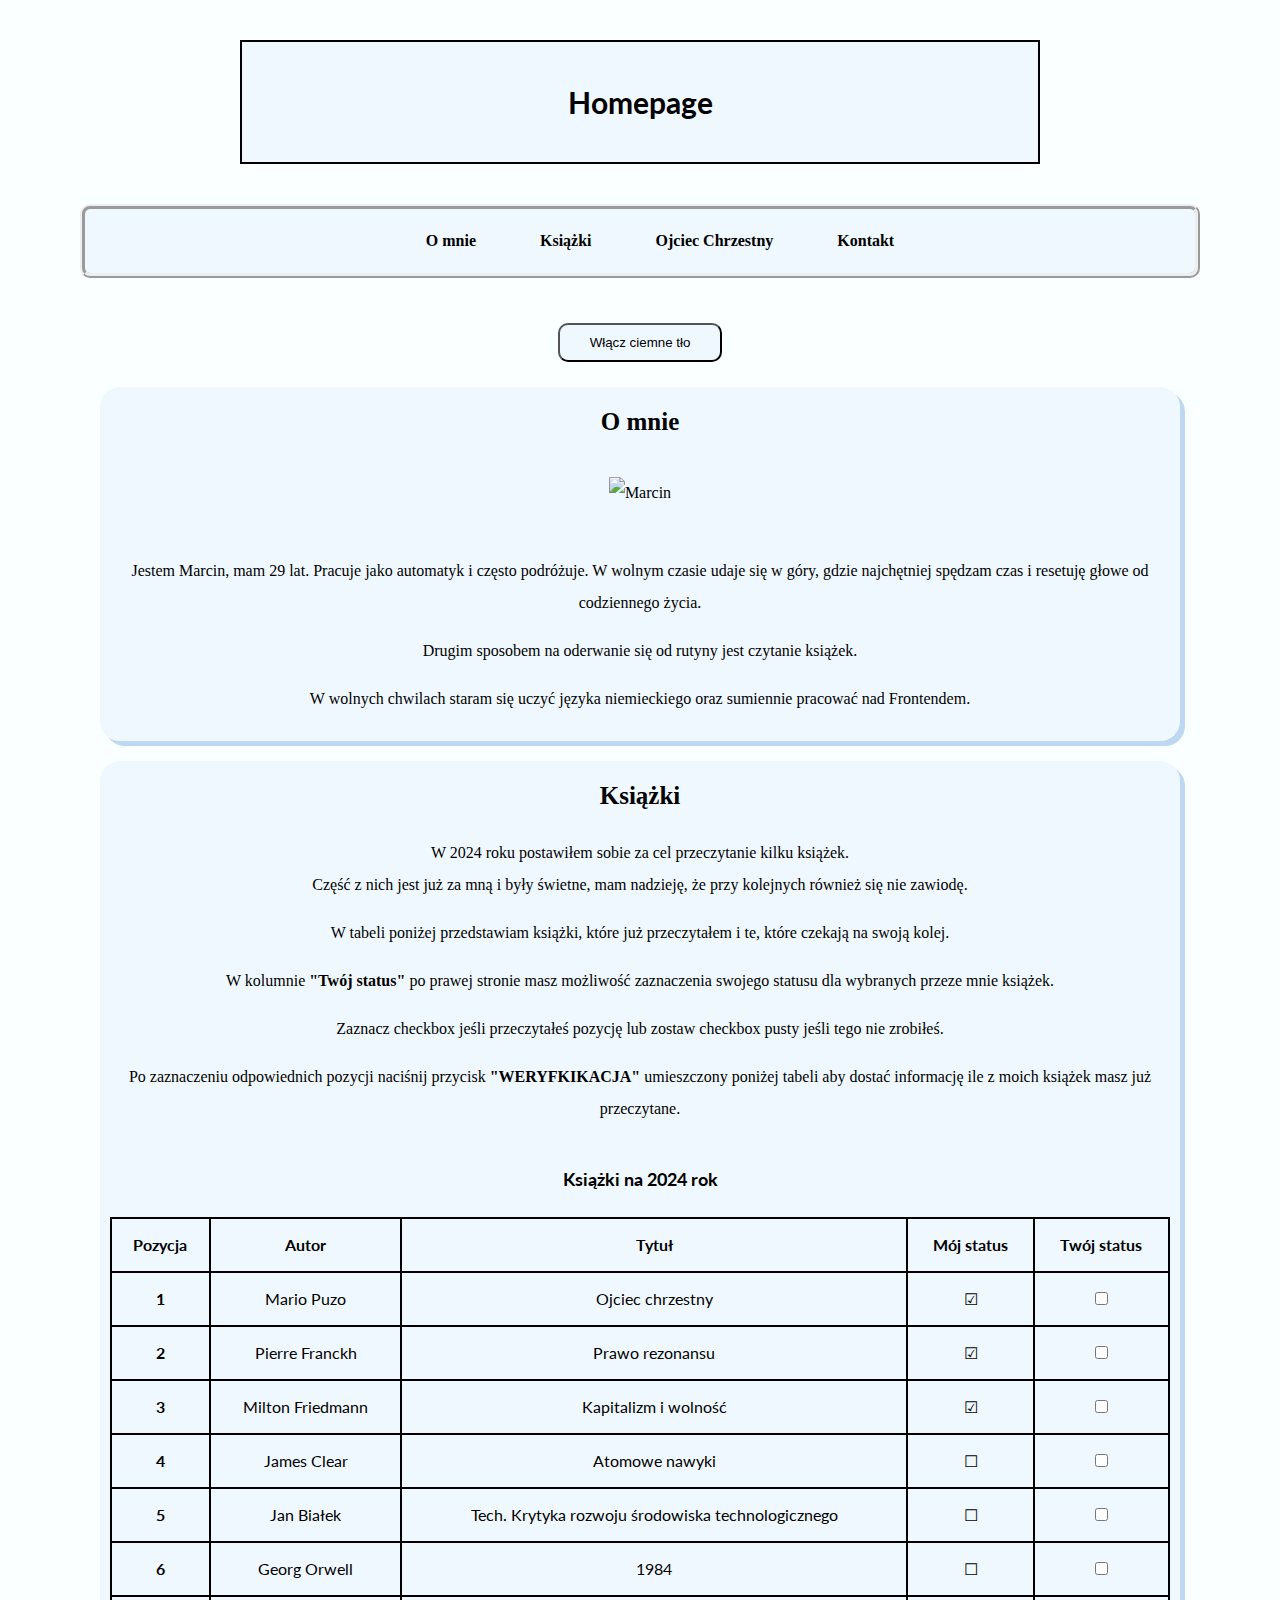
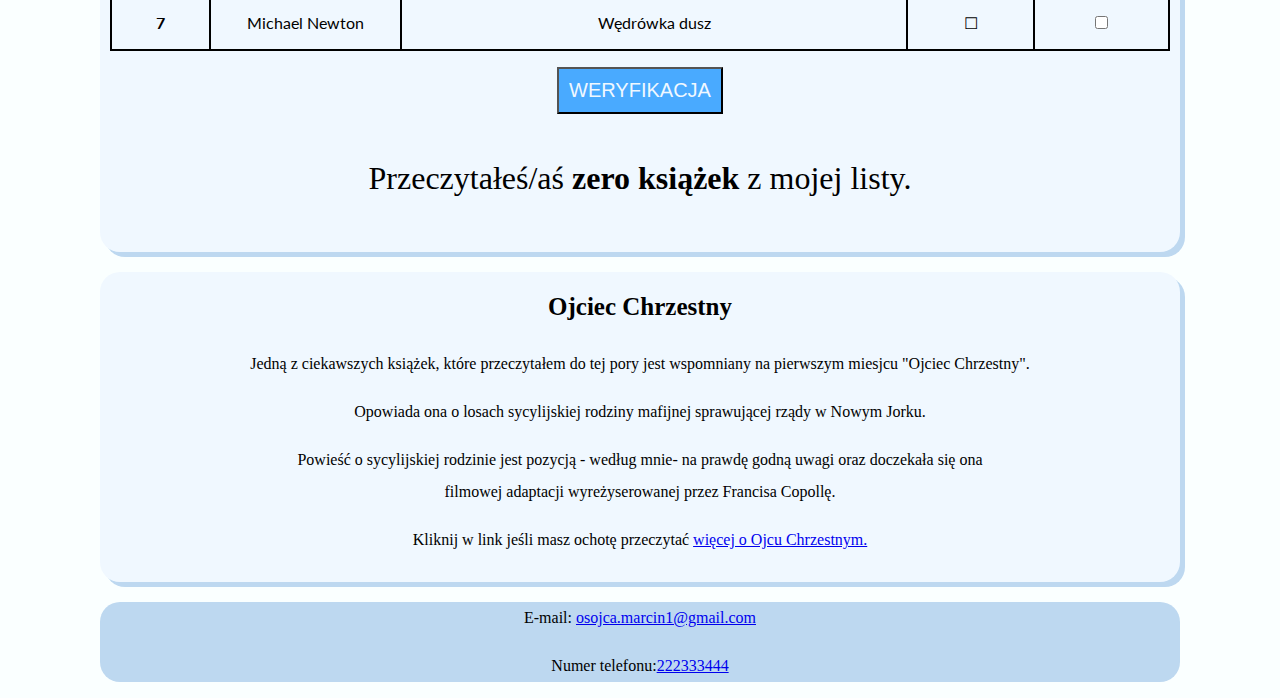
==== html.html @ 52f4198a "Initial commit" ====
<!DOCTYPE html>
<html lang="en">

<head>
    <meta charset="UTF-8">
    <meta name="viewport" content="width=device-width, initial-scale=1.0">
    <link rel="stylesheet" href="https://cdnjs.cloudflare.com/ajax/libs/normalize/8.0.1/normalize.css"
        integrity="sha512-oHDEc8Xed4hiW6CxD7qjbnI+B07vDdX7hEPTvn9pSZO1bcRqHp8mj9pyr+8RVC2GmtEfI2Bi9Ke9Ass0as+zpg=="
        crossorigin="anonymous" referrerpolicy="no-referrer" />
    <title>Strona Marcina - dział czwarty - BEM</title>
    <link rel="stylesheet" href="css/style.css">
    <link rel="stylesheet" href="css/header.css">
    <link rel="stylesheet" href="css/nav.css">
    <link rel="stylesheet" href="css/section.css">
    <link rel="stylesheet" href="css/button.css">
    <link rel="stylesheet" href="css/table.css">
    <link rel="stylesheet" href="css/picture.css">
    <link rel="stylesheet" href="css/footer.css">
    <script defer src="js/script.js"></script>
    <link rel="preconnect" href="https://fonts.googleapis.com">
    <link rel="preconnect" href="https://fonts.gstatic.com" crossorigin>
    <link
        href="https://fonts.googleapis.com/css2?family=Lato&family=Montserrat:ital,wght@0,100..900;1,100..900&family=Noto+Sans:ital,wght@0,100..900;1,100..900&family=Open+Sans:ital,wght@0,300..800;1,300..800&display=swap"
        rel="stylesheet">
</head>

<body class="body">
    <header class="header">
        <h1>Homepage</h1>
    </header>
    <nav class="nav">
        <ul>
            <li class="nav__item"><a class="nav__link" href="#o-mnie">O&nbsp;mnie</a></li>
            <li class="nav__item"><a class="nav__link" href="#książki">Książki</a></li>
            <li class="nav__item"><a class="nav__link" href="#ojciec-chrzestny">Ojciec&nbsp;Chrzestny</a></li>
            <li class="nav__item"><a class="nav__link" href="#kontakt">Kontakt</a></li>
        </ul>
    </nav>

    <main>
        <button class="backgroundChangeButton js-backgroundChangeButton">Włącz ciemne tło</button>

        <section class="section" id="o-mnie">
            <header class="section__header">O mnie</header>
            <img class="picture" src="https://i.postimg.cc/QCwvjwsX/Marcin.jpg" alt="Marcin">
            <p> Jestem Marcin, mam 29 lat. Pracuje jako automatyk i często podróżuje. W wolnym czasie udaje się w góry,
                gdzie najchętniej spędzam czas i resetuję głowe od codziennego życia.</p>
            <p> Drugim sposobem na oderwanie się od rutyny jest czytanie książek.</p>

            <p>W wolnych chwilach staram się uczyć języka niemieckiego oraz sumiennie pracować nad Frontendem.</p>
        </section>

        <section class="section" id="książki">
            <header class="section__header">Książki</header>
            <p>W 2024 roku postawiłem sobie za cel przeczytanie kilku książek.
                <br> Część z nich jest już za mną i były świetne, mam nadzieję, że przy kolejnych również się nie
                zawiodę.
            </p>
            <p> W tabeli poniżej przedstawiam książki, które już przeczytałem i te, które czekają na swoją kolej.</p>
            <p>W kolumnie <b>"Twój status"</b> po prawej stronie masz możliwość zaznaczenia swojego statusu dla
                wybranych przeze mnie
                książek. </p>
            <p>Zaznacz checkbox jeśli przeczytałeś pozycję lub zostaw checkbox pusty jeśli tego nie zrobiłeś.</p>
            <p>Po zaznaczeniu odpowiednich pozycji naciśnij przycisk <b>"WERYFKIKACJA"</b> umieszczony poniżej tabeli
                aby
                dostać informację ile z moich książek masz już przeczytane.</p>
            <table class="table">
                <caption class="table__caption">Książki na 2024 rok</caption>
                <tr class="table__row">
                    <th class="table__cell" scope="col">Pozycja</th>
                    <th class="table__cell" scope="col">Autor</th>
                    <th class="table__cell" scope="col">Tytuł</th>
                    <th class="table__cell" scope="col">Mój status</th>
                    <th class="table__cell" scope="col">Twój status</th>
                </tr>
                <tr class="table__row">
                    <th class="table__cell" scope="row">1</th>
                    <td class="table__cell">Mario Puzo</td>
                    <td class="table__cell">Ojciec chrzestny</td>
                    <td class="table__cell"> &#9745;</td>
                    <td class="table__cell"><input type="checkbox" id="Status1"></td>
                </tr>
                <tr class="table__row">
                    <th class="table__cell" scope="row">2</th>
                    <td class="table__cell">Pierre Franckh</td>
                    <td class="table__cell">Prawo rezonansu</td>
                    <td class="table__cell">&#9745;</td>
                    <td class="table__cell"><input type="checkbox" id="Status2"></td>
                </tr>
                <tr class="table__row">
                    <th class="table__cell" scope="row">3</th>
                    <td class="table__cell"> Milton Friedmann</td>
                    <td class="table__cell"> Kapitalizm i wolność</td>
                    <td class="table__cell">&#9745;</td>
                    <td class="table__cell"><input type="checkbox" id="Status3"></td>
                </tr>
                <tr class="table__row">
                    <th class="table__cell" scope="row">4</th>
                    <td class="table__cell">James Clear</td>
                    <td class="table__cell">Atomowe nawyki</td>
                    <td class="table__cell">&#9744;</td>
                    <td class="table__cell"><input type="checkbox" id="Status4"></td>
                </tr>
                <tr class="table__row">
                    <th class="table__cell" scope="row">5</th>
                    <td class="table__cell"> Jan Białek</td>
                    <td class="table__cell">Tech. Krytyka rozwoju środowiska technologicznego</td>
                    <td class="table__cell">&#9744;</td>
                    <td class="table__cell"><input type="checkbox" id="Status5"></td>
                </tr>
                <tr class="table__row">
                    <th class="table__cell" scope="row">6</th>
                    <td class="table__cell"> Georg Orwell</td>
                    <td class="table__cell">1984</td>
                    <td class="table__cell">&#9744;</td>
                    <td class="table__cell"><input type="checkbox" id="Status6"></td>
                </tr>
                <tr class="table__row">
                    <th class="table__cell" scope="row">7</th>
                    <td class="table__cell">Michael Newton</td>
                    <td class="table__cell">Wędrówka dusz</td>
                    <td class="table__cell">&#9744;</td>
                    <td class="table__cell"><input type="checkbox" id="Status7"></td>
                </tr>
            </table>
            <p><button class="verifyButton js-verifyButton">WERYFIKACJA</button></p>
            <p class="amountText">Przeczytałeś/aś <strong><span id="amountText">zero książek</span></strong> z mojej
                listy.</p>
        </section>
        <section class="section" id="ojciec-chrzestny">
            <header class="section__header">Ojciec Chrzestny</header>
            <p>Jedną z ciekawszych książek, które przeczytałem do tej pory jest wspomniany na pierwszym miesjcu
                "Ojciec
                Chrzestny".</p>
            <p>Opowiada ona o losach sycylijskiej rodziny mafijnej sprawującej rządy w Nowym Jorku.</p>
            <p>Powieść o sycylijskiej rodzinie jest pozycją - według mnie- na prawdę godną uwagi oraz doczekała się
                ona
                <br>
                filmowej adaptacji wyreżyserowanej przez Francisa Copollę.
            </p>

            <p>Kliknij w link jeśli masz ochotę przeczytać
                <a target="_blank" title="Wikipedia - Ojciec Chrzestny"
                    href="https://pl.wikipedia.org/wiki/Ojciec_chrzestny_(powie%C5%9B%C4%87)"> więcej o Ojcu Chrzestnym.
                </a>
            </p>
        </section>
    </main>
    <footer class="footer" id="kontakt">
        <p>E-mail: <a title="Mail do Marcina" href="mailto:osojca.marcin1@gmail.com"> osojca.marcin1@gmail.com </a></p>
        <p>Numer telefonu:<a title="Telefon do Marcina" href="tel:222333444">222333444 </a></p>
    </footer>
</body>

</html>
---- css/style.css ----
html {
    box-sizing: border-box;
    scroll-behavior: smooth;
}

*, ::after, ::before {
    box-sizing: inherit;
}

.body {
    text-align: center;
    margin: auto;
    max-width: 1200px;
    line-height: 2;
    background-color: rgb(250, 255, 255);
}

.body--darkMode {
    background-color: #8e8f97;
}


.amountText {
    font-size: xx-large;
}
---- css/header.css ----
.header{
    font-family: "Lato", sans-serif;
    background-color: aliceblue;
    font-size: 15px;
    margin: 40px auto;
    max-width: 800px;
    padding: 10px;
    border: 2px solid;
}
---- css/nav.css ----
.nav {
    background-color: aliceblue;
    border: ridge 5px;
    border-radius: 10px;
    margin: 40px;
    overflow-x: auto;
}

.nav__item {
    display: inline;
    padding: 15px 30px;
    font-weight: bold;
}

.nav__link {
    text-decoration: none;
    color: black;
}

.nav__link:hover {
    text-decoration: none;
    background-color: rgb(189, 216, 240);
    padding: 15px 0px;
    border-radius: 10px;
}
---- css/section.css ----
.section {
    background-color: aliceblue;
    padding: 10px;
    margin: 20px auto;
    width: 90%;
    overflow-x: auto;
    box-shadow: 5px 5px rgb(189, 216, 240);
    border-radius: 20px;
    text-align: center;
}

.section__header {
    font-weight: bold;
    font-size: 25px;
}
---- css/button.css ----
.backgroundChangeButton {
    cursor: pointer;
    margin: 5px;
    padding: 10px 30px;
    background-color: aliceblue;
    border-radius: 10px;
}


.verifyButton {
    cursor: pointer;
    background-color: #49aaff;
    color: aliceblue;
    font-size: 20px;
    padding: 10px;
}
---- css/table.css ----
.table {
    font-family: "Lato", sans-serif;
    border-collapse: collapse;
    margin: auto;
    width: 100%;
}

.table__row:hover {
    background: azure;
}

.table__cell {
    border: 2px solid black;
    text-align: center;
    padding: 10px;
}


.table__caption {
    margin: 20px;
    font-size: large;
    font-weight: bold;
}
---- css/picture.css ----
.picture {
    max-height: 250px;
    max-width: 250px;
    margin: 30px auto;
}
---- css/footer.css ----
.footer {
    text-align: center;
    background-color: rgb(189, 216, 240);
    margin: 10px auto;
    width: 90%;
    border-radius: 20px;
}
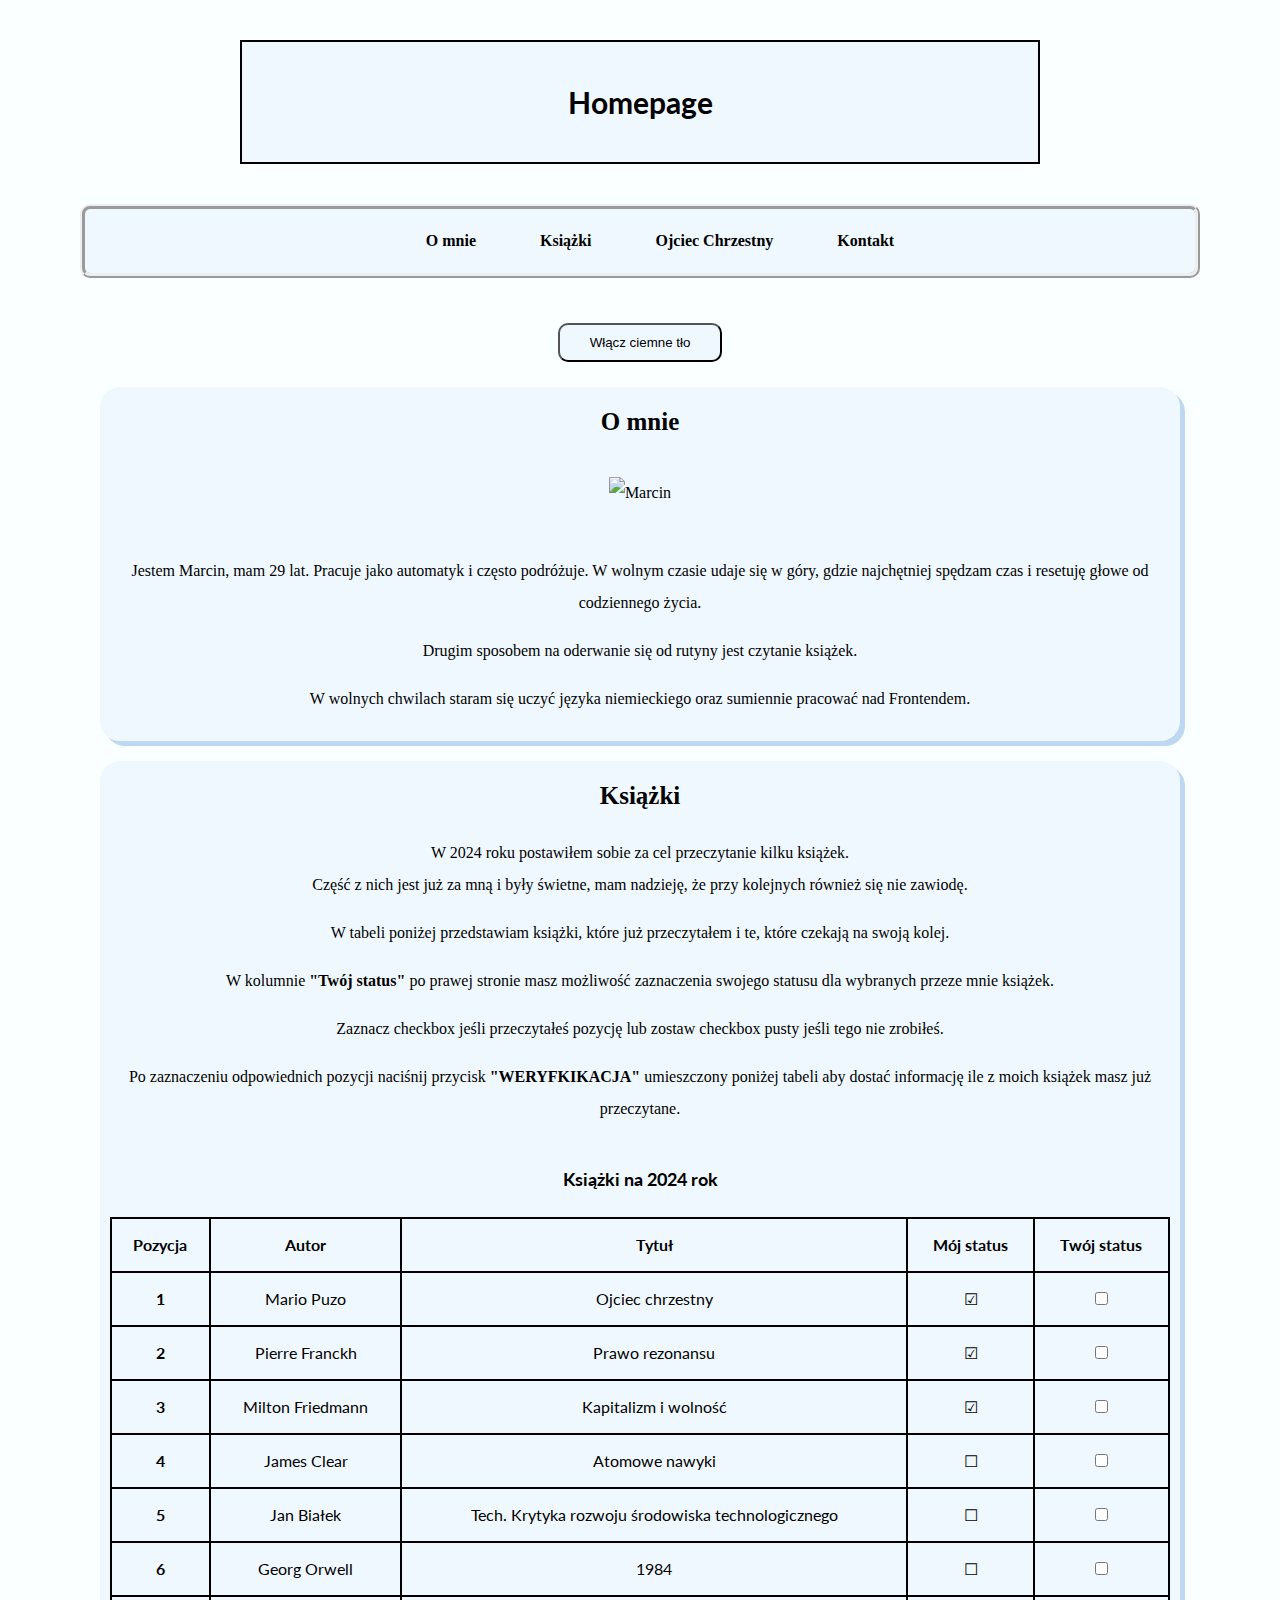
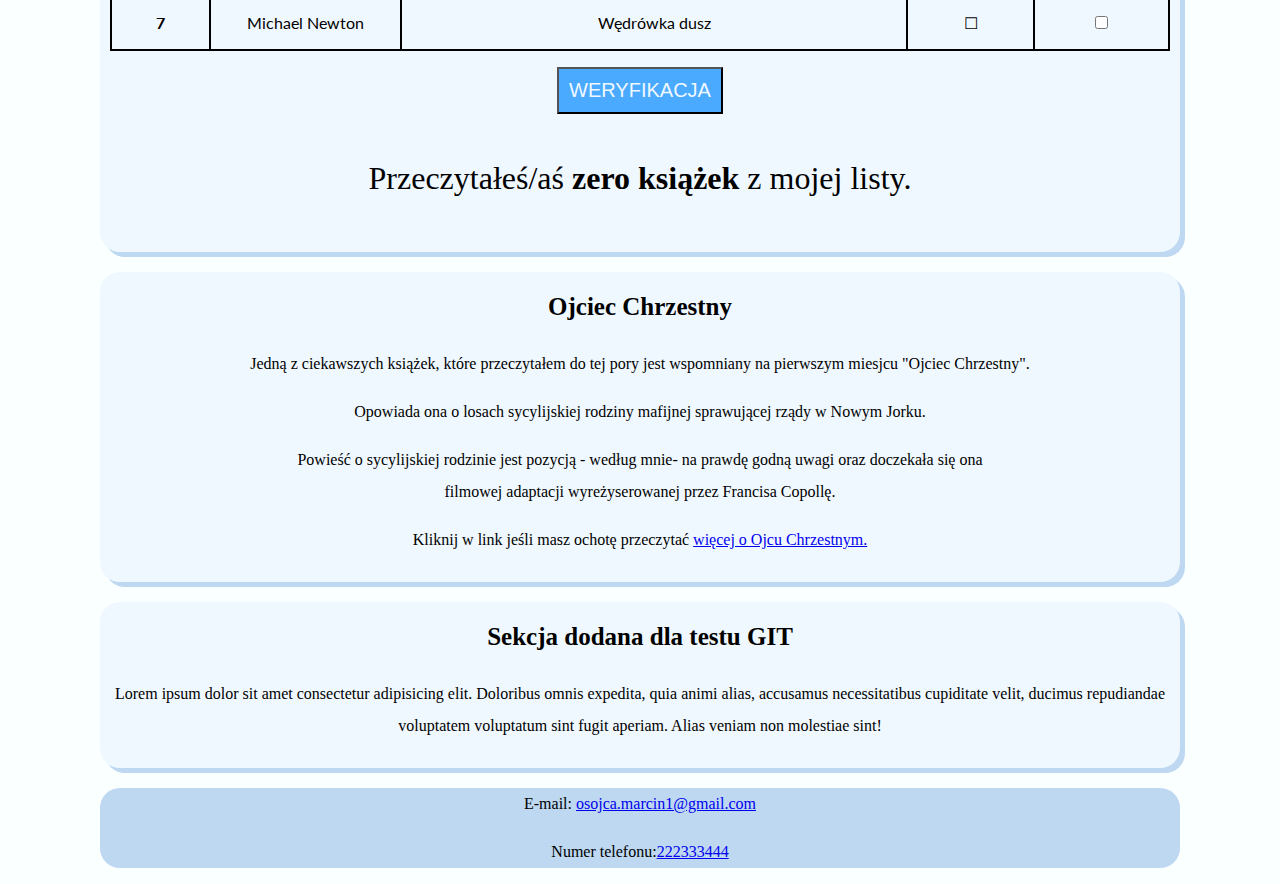
==== commit 3f6f0f49: "Added new test section - Module05" ====
--- a/html.html
+++ b/html.html
@@ -145,6 +145,10 @@
                 </a>
             </p>
         </section>
+        <section class="section" id="kolejna-ksiazka">
+            <header class="section__header">Sekcja dodana dla testu GIT</header>
+            <p>Lorem ipsum dolor sit amet consectetur adipisicing elit. Doloribus omnis expedita, quia animi alias, accusamus necessitatibus cupiditate velit, ducimus repudiandae voluptatem voluptatum sint fugit aperiam. Alias veniam non molestiae sint!</p>
+        </section>
     </main>
     <footer class="footer" id="kontakt">
         <p>E-mail: <a title="Mail do Marcina" href="mailto:osojca.marcin1@gmail.com"> osojca.marcin1@gmail.com </a></p>
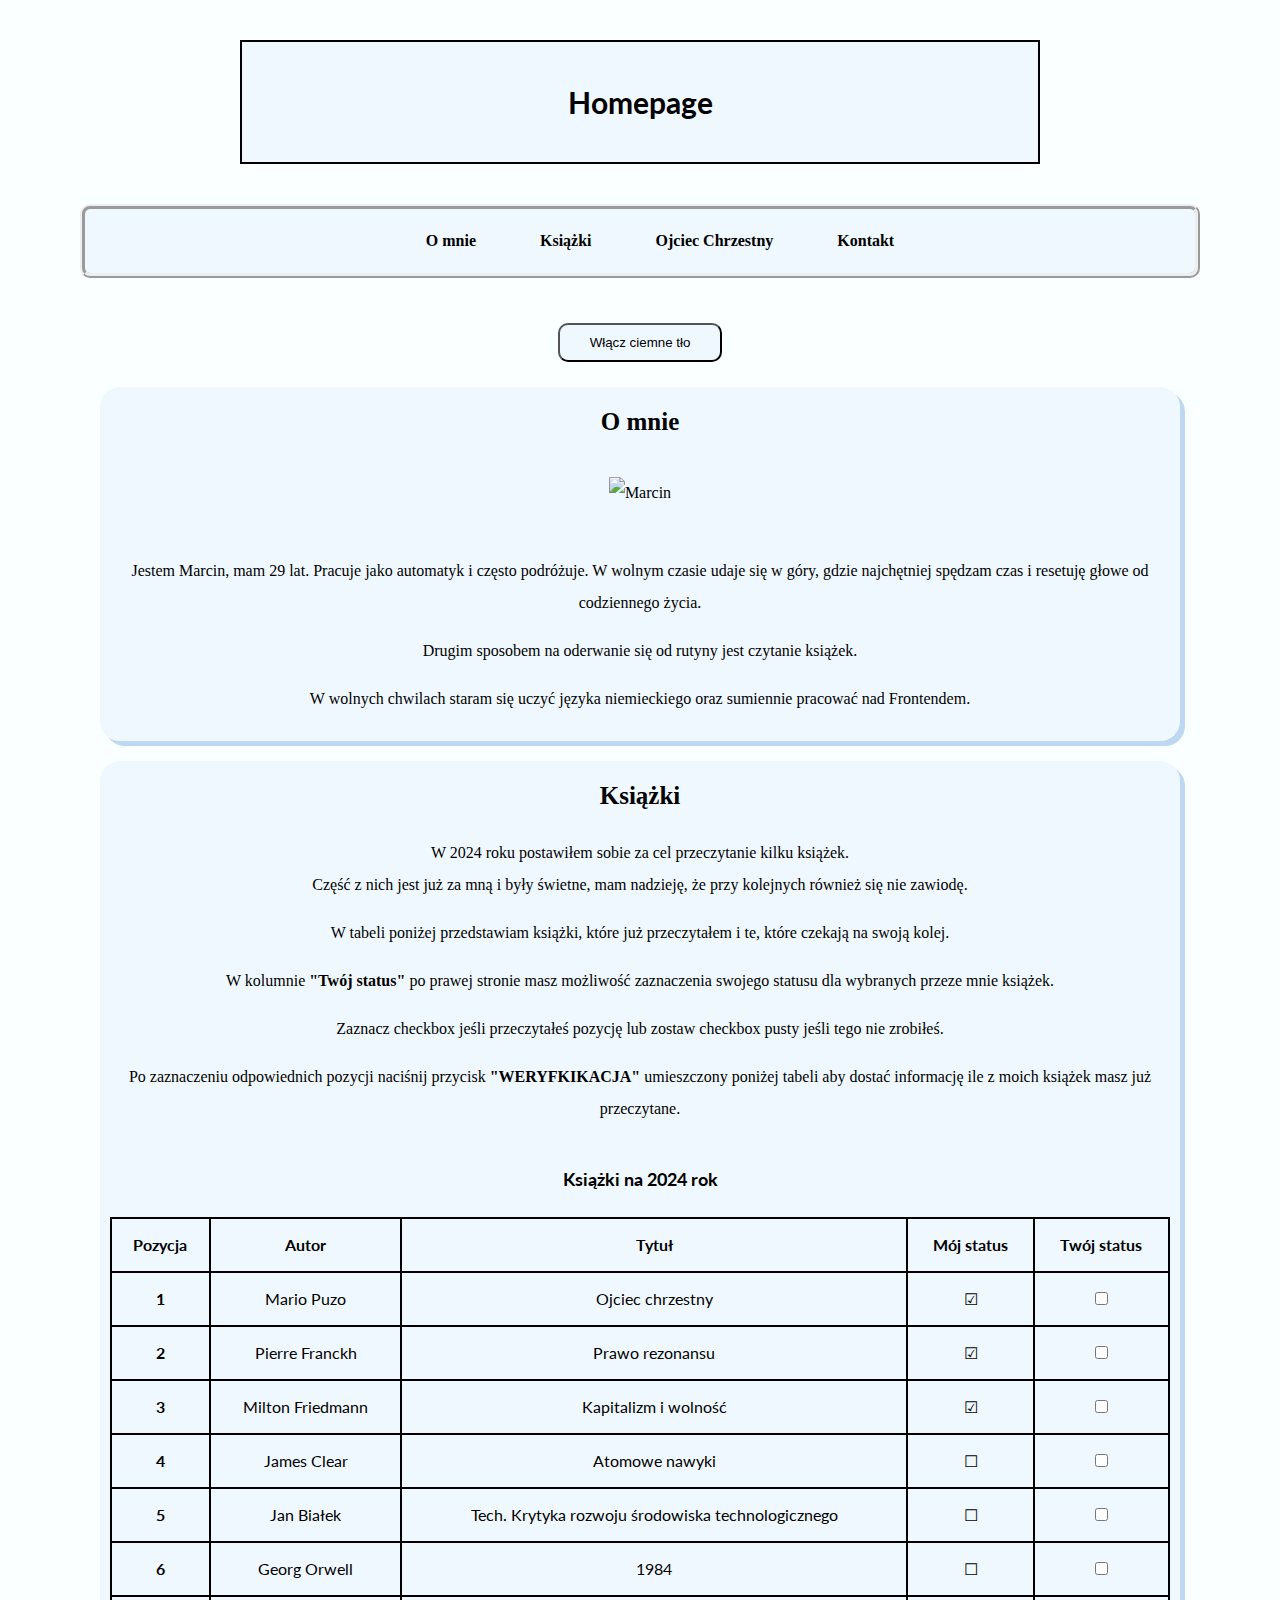
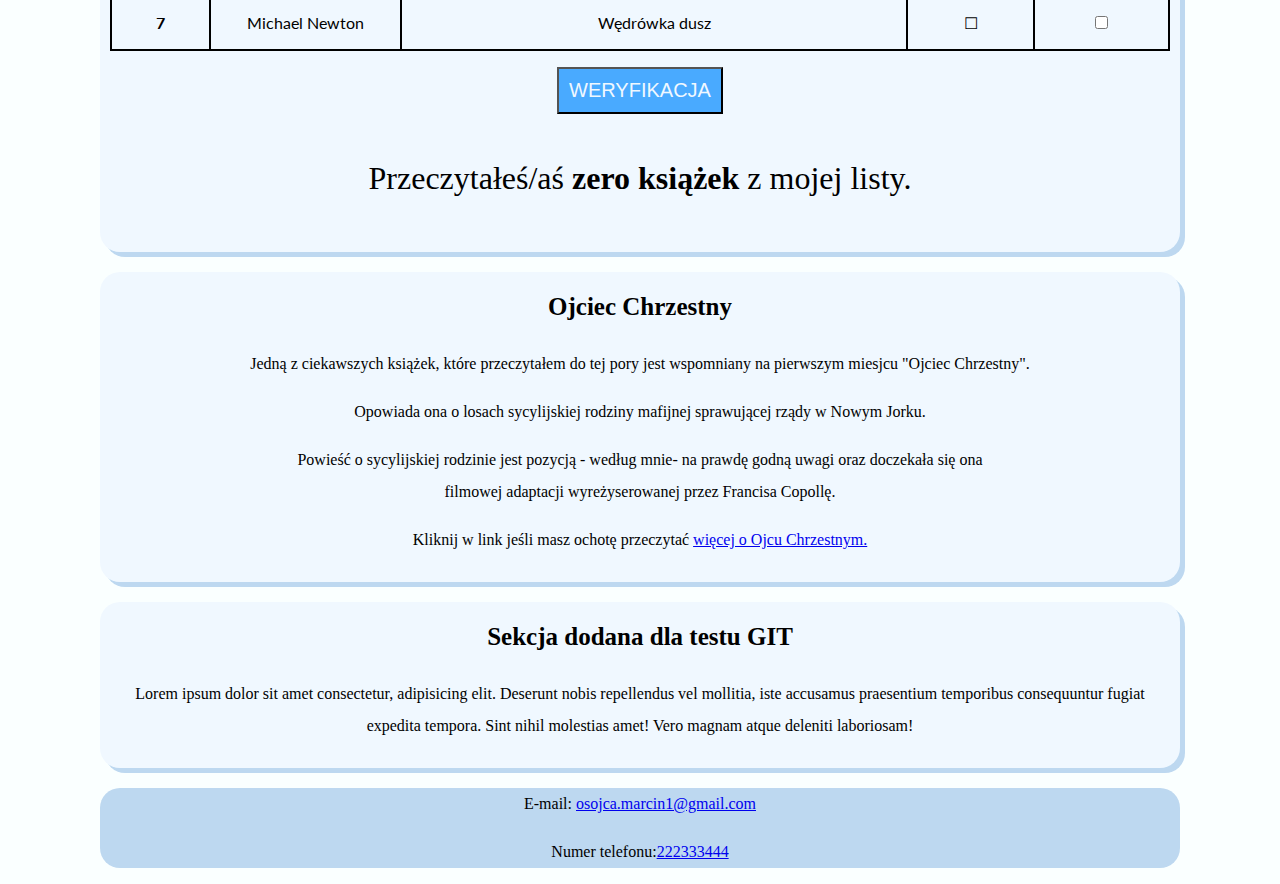
==== commit 842b935f: "text changed in a test section" ====
--- a/html.html
+++ b/html.html
@@ -147,7 +147,7 @@
         </section>
         <section class="section" id="kolejna-ksiazka">
             <header class="section__header">Sekcja dodana dla testu GIT</header>
-            <p>Lorem ipsum dolor sit amet consectetur adipisicing elit. Doloribus omnis expedita, quia animi alias, accusamus necessitatibus cupiditate velit, ducimus repudiandae voluptatem voluptatum sint fugit aperiam. Alias veniam non molestiae sint!</p>
+            <p>Lorem ipsum dolor sit amet consectetur, adipisicing elit. Deserunt nobis repellendus vel mollitia, iste accusamus praesentium temporibus consequuntur fugiat expedita tempora. Sint nihil molestias amet! Vero magnam atque deleniti laboriosam!</p>
         </section>
     </main>
     <footer class="footer" id="kontakt">
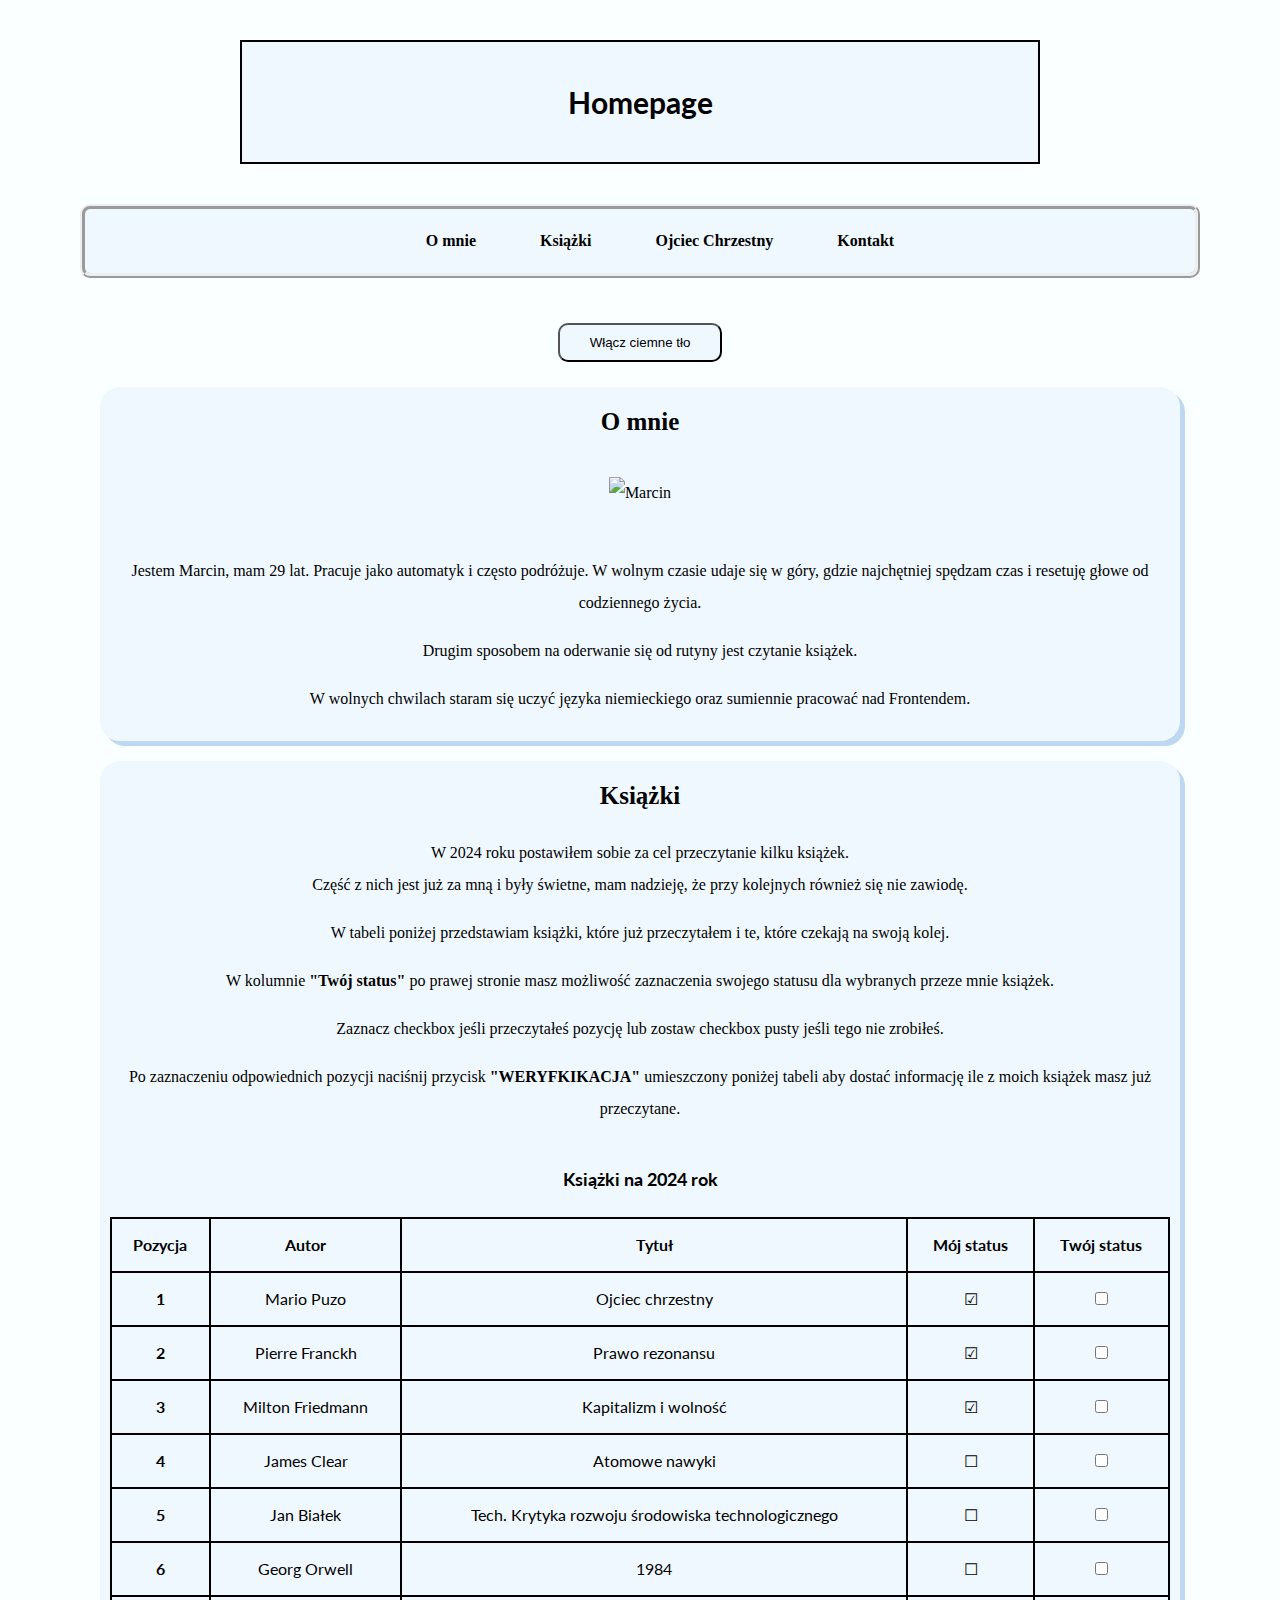
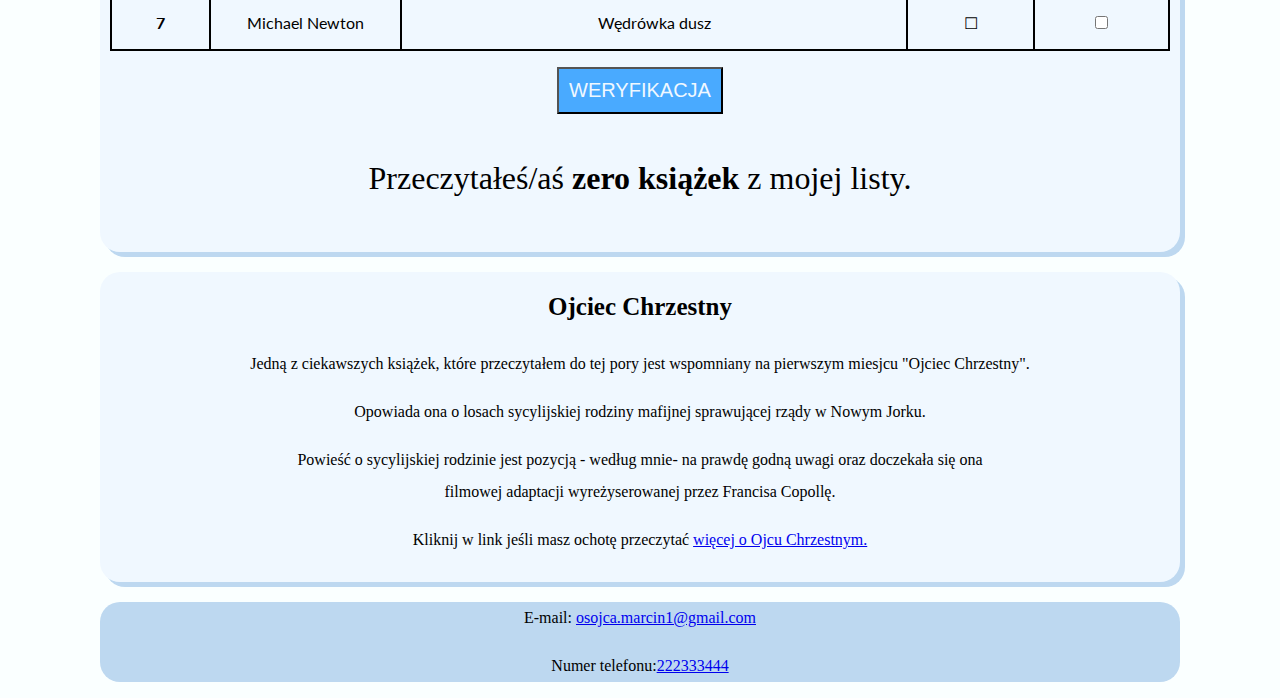
==== commit abe80b85: "Test section deleted" ====
--- a/html.html
+++ b/html.html
@@ -145,10 +145,6 @@
                 </a>
             </p>
         </section>
-        <section class="section" id="kolejna-ksiazka">
-            <header class="section__header">Sekcja dodana dla testu GIT</header>
-            <p>Lorem ipsum dolor sit amet consectetur, adipisicing elit. Deserunt nobis repellendus vel mollitia, iste accusamus praesentium temporibus consequuntur fugiat expedita tempora. Sint nihil molestias amet! Vero magnam atque deleniti laboriosam!</p>
-        </section>
     </main>
     <footer class="footer" id="kontakt">
         <p>E-mail: <a title="Mail do Marcina" href="mailto:osojca.marcin1@gmail.com"> osojca.marcin1@gmail.com </a></p>
